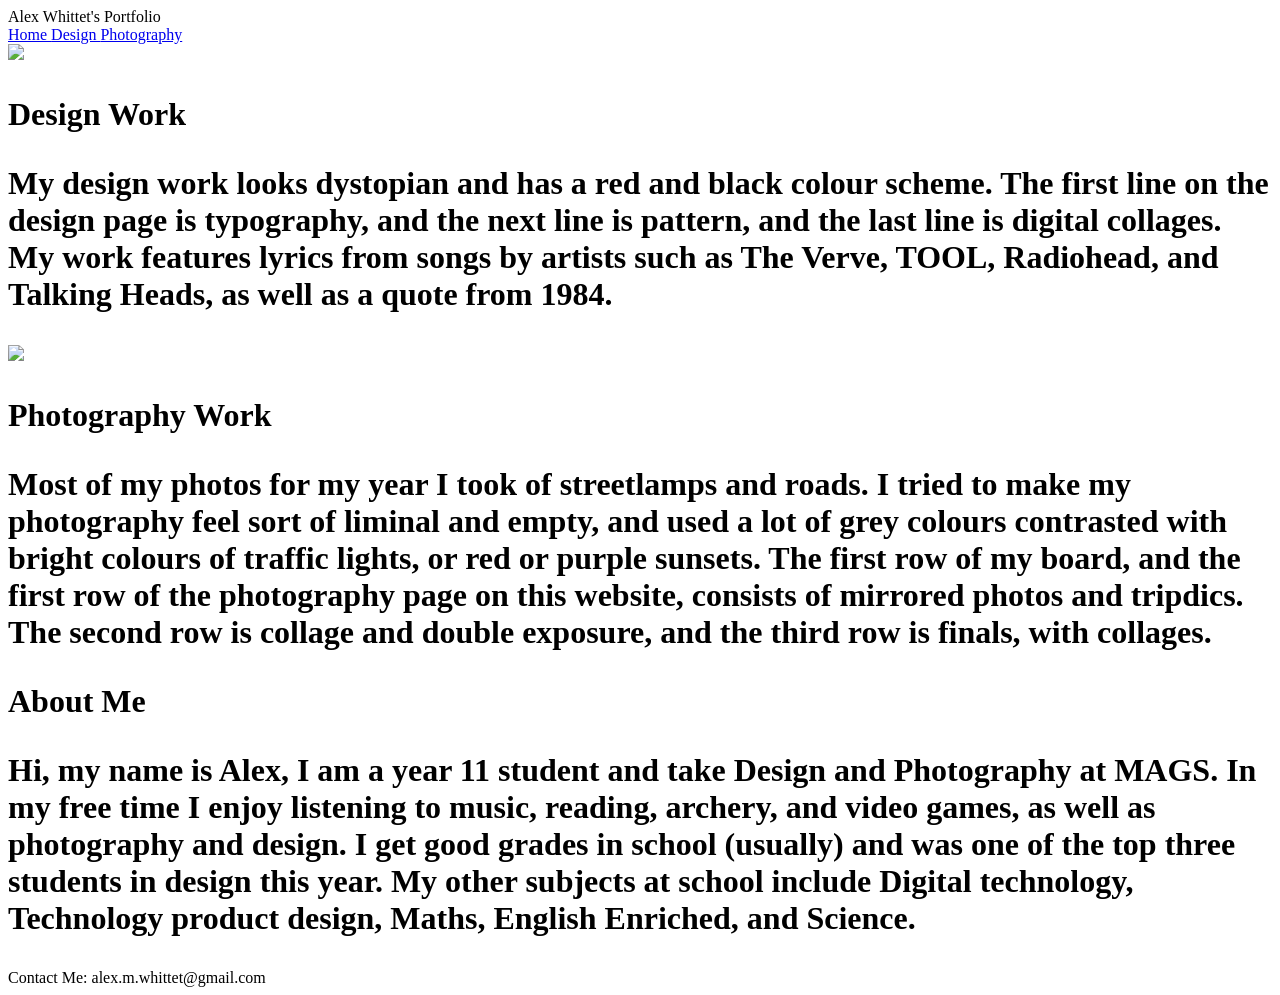
==== index.html @ 658d49e7 "Add files via upload" ====
<!DOCTYPE html>
<html>
    <head>    
        <title>Home - Alex's Portfolio</title>
        <link rel="stylesheet" href="./styles/styles.css">
    </head>

    <body>
        <div class="header">

            <div class="title">
                Alex Whittet's Portfolio
            </div>


            <a href="../assessment/index.html" class="home-button">
                Home
            </a> 

            <a href="../assessment/design.html" class="design-button">
                Design
            </a>

            <a href="../assessment/photography.html" class="photo-button">
                Photography
            </a>


        </div>
        
        <div class="background">  
            
            <div class="textbox1">
                <img src="../assessment/images/cynical.png" class="cynical">
                
                <div class="text1">
                    <h1>
                        <div class="title1">
                            <p>Design Work</p>
                        </div>
                        <p>My design work looks dystopian and has a red and black colour scheme. The first line on the design page is typography, and the next line is pattern, and the last line is digital collages. My work features lyrics from songs by artists such as The Verve, TOOL, Radiohead, and Talking Heads, as well as a quote from 1984.   </p>
                    </h1>
                </div>

            </div>

            <div class="textbox2">
                <img src="../assessment/images/photo_final.png" class="photo_final">

                <div class="text2">
                    <h1>
                        <div class="title2">
                            <p>Photography Work</p>
                        </div>
                        <p>Most of my photos for my year I took of streetlamps and roads. I tried to make my photography feel sort of liminal and empty, and used a lot of grey colours contrasted with bright colours of traffic lights, or red or purple sunsets. The first row of my board, and the first row of the photography page on this website, consists of mirrored photos and tripdics. The second row is collage and double exposure, and the third row is finals, with collages. </p>
                    </h1>
                </div>
            </div>

            <div class="textbox3">
                <div class="text3">
                    <h1>
                        <div class="title3">
                            <p>About Me</p>
                        </div>
                        <p>Hi, my name is Alex, I am a year 11 student and take Design and Photography at MAGS. In my free time I enjoy listening to music, reading, archery, and video games, as well as photography and design. I get good grades in school (usually) and was one of the top three students in design this year. My other subjects at school include Digital technology, Technology product design, Maths, English Enriched, and Science. </p>
                    </h1>
                </div>    
            </div>

        </div>

        <div class="footer">
            Contact Me: alex.m.whittet@gmail.com
        </div>


    </body>
</html>
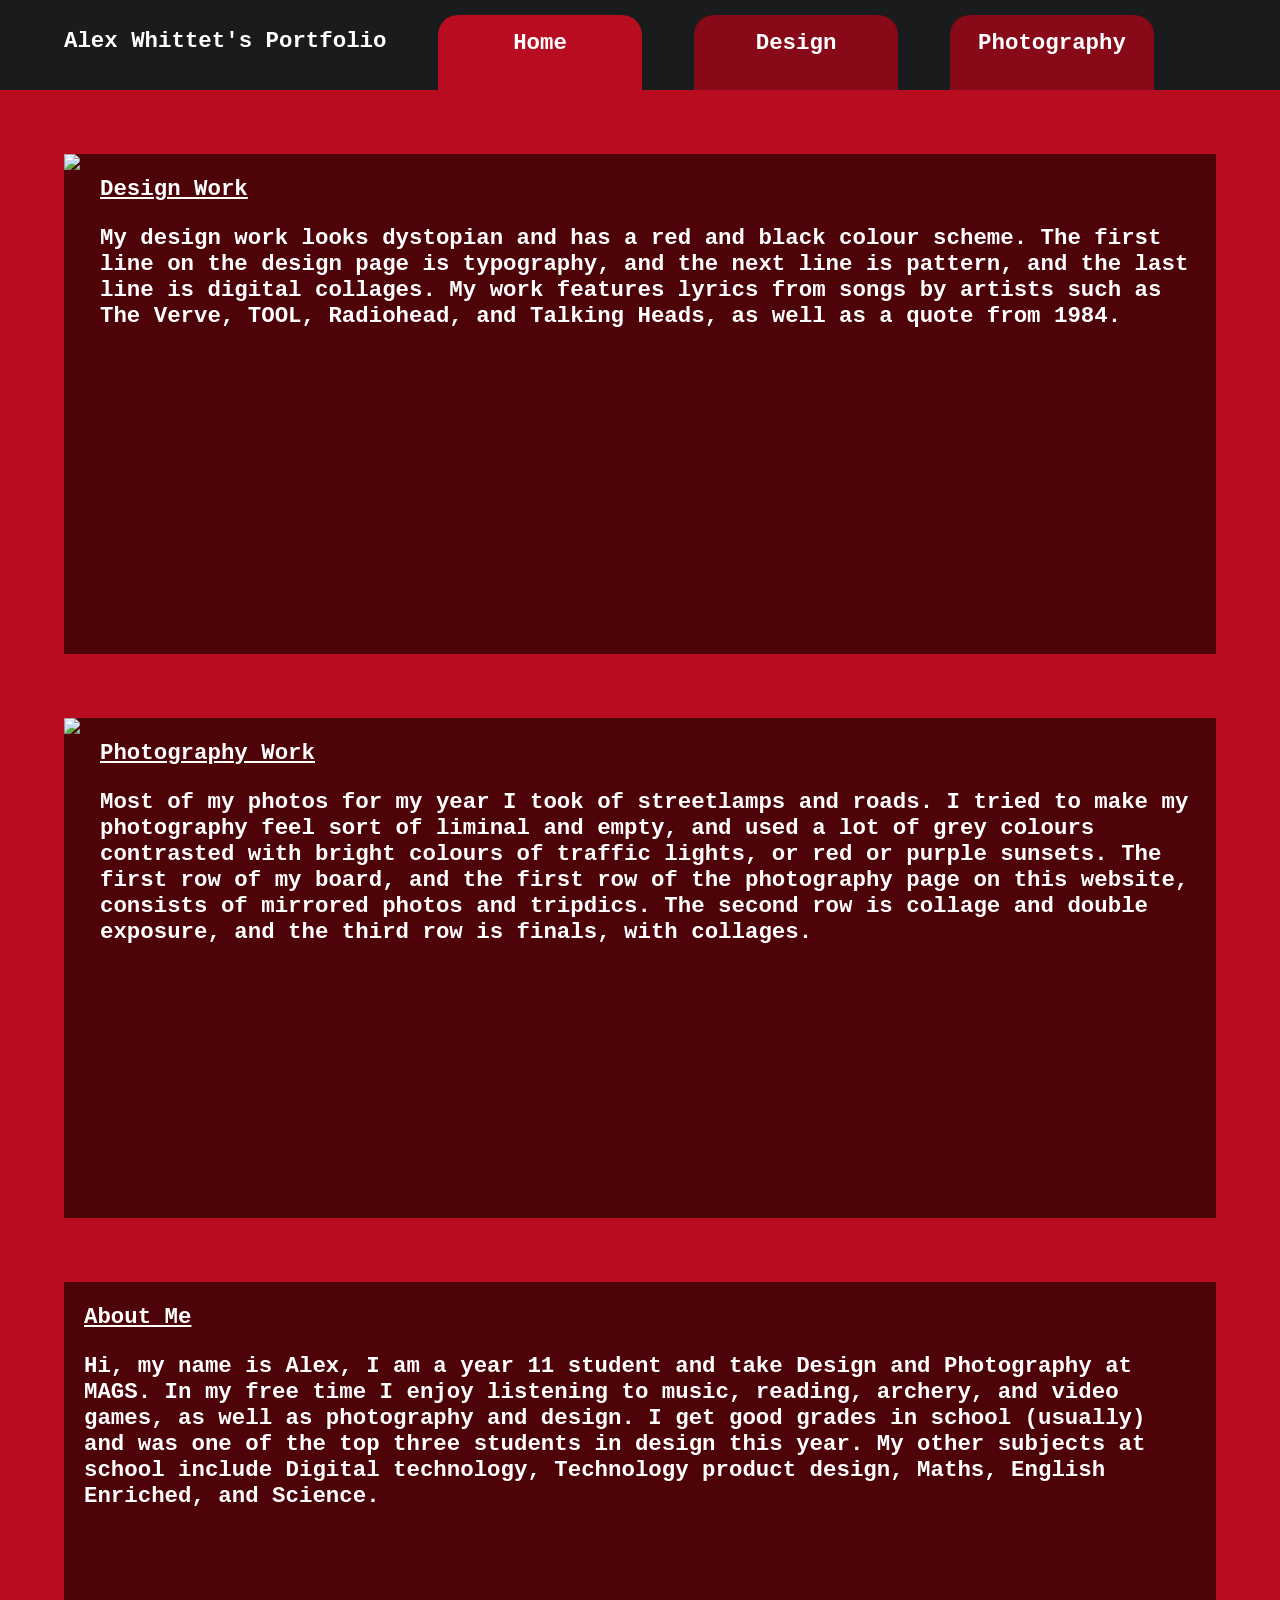
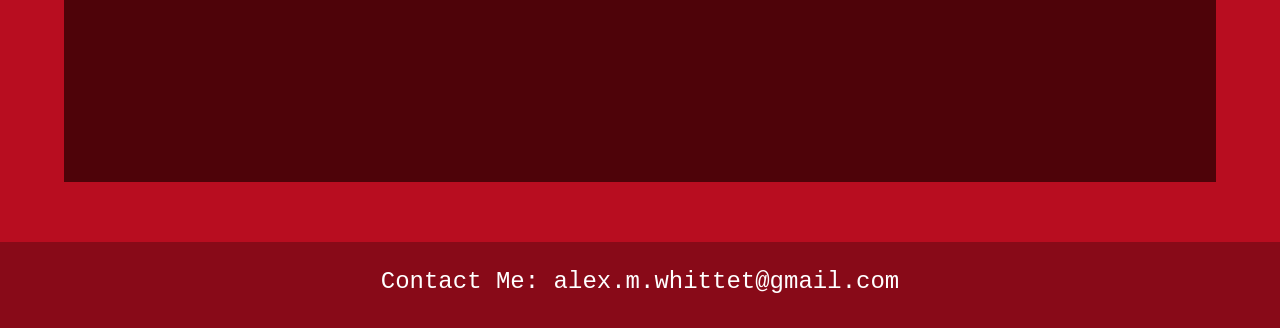
==== commit 820acd56: "html add" ====
--- a/index.html
+++ b/index.html
@@ -31,7 +31,7 @@
         <div class="background">  
             
             <div class="textbox1">
-                <img src="../assessment/images/cynical.png" class="cynical">
+                <img src="../assessment/images/design_final.png" class="design_final">
                 
                 <div class="text1">
                     <h1>
--- a/styles/styles.css
+++ b/styles/styles.css
@@ -0,0 +1,212 @@
+body {
+    margin: 0%;
+    background-color: #B80D20;
+}
+
+/* header or navigation bar */
+.header {
+    width: 100%;
+    height: 75px;
+    background-color: #191B1C;
+    font-size: 140%;
+    color: #fff;
+    font-weight: bolder;
+    font-family: 'Courier New', Courier, monospace;
+    padding-top: 15px;
+    border-radius: 0px;
+    display:flex;
+}
+
+/* title on the navbar. "Alex Whittet's Portfolio" */
+.title {
+    padding-left: 5%;
+    padding-right: 0px;
+    padding-top: 13px;
+}
+
+/* makes the buttons on the navbar highlighted when hovered over. */
+a:hover, a:active {
+    background-color: #B80D20;
+}
+
+/* home button on the navbar, takes the user to the homepage */
+.home-button {
+    border-top-left-radius: 20px;
+    border-top-right-radius: 20px;
+    width: 12%;
+    height: 45px;
+    margin-left: 4%;
+    background-color: #B80D20;
+    color: white;
+    padding: 15px 2%;
+    text-align: center;
+    text-decoration: none;
+    display: inline-block;
+}
+
+/* design button, takes the user to the design page */
+.design-button {
+    border-top-left-radius: 20px;
+    border-top-right-radius: 20px;
+    width: 12%;
+    background-color: #880A18;
+    height: 45px;
+    margin-left: 4%;
+
+    color: white;
+    padding: 15px 2%;
+    text-align: center;
+    text-decoration: none;
+    display: inline-block;
+}
+
+/* photography button, takes the user to the photography page */
+.photo-button {
+    border-top-left-radius: 20px;
+    border-top-right-radius: 20px;
+    width: 12%;
+    height: 45px;
+    margin-left: 4%;
+    background-color: #880A18;
+    color: white;
+    padding: 15px 2%;
+    text-align: center;
+    text-decoration: none;
+    display: inline-block;
+}
+
+/* red background of the website */
+.background {
+    width: 100%;
+    height: 150%;
+    background-color:#B80D20 ;
+}
+
+/* dark red box for design work */
+.textbox1 {
+    display: flex;
+    background-color: #4E0309;
+    width: 90%;
+    height: 500px;
+    margin-bottom: 60px;
+    margin-left: 5%;
+    margin-right: 5%;
+    margin-top: 5%;
+}
+
+/* design image */
+.design_final {
+    width: auto;
+    height: 100%;
+    object-fit: cover;
+}
+
+/* title - "Design Work" */
+.title1 {
+    font-weight: bolder;
+    text-decoration: underline;
+}
+
+/* text box - design */
+.text1 {
+    margin-left: 20px;
+    margin-right: 20px;
+    color: #fff;
+    font-family: 'Courier New', Courier, monospace;
+    font-size: 70%;
+}
+
+/* dark red box for photography work */
+.textbox2 {
+    display: flex;
+    background-color: #4E0309;
+    width: 90%;
+    height: 500px;
+    margin-bottom: 60px;
+    margin-left: 5%;
+    margin-right: 5%;
+    margin-top: 5%;
+}
+
+/* photography image */
+.photo_final {
+    width: auto;
+    height: 100%;
+    object-fit: cover;
+}
+
+/* title - "Photography Work */
+.title2 {
+    font-weight: bolder;
+    text-decoration: underline;
+
+    width: auto;
+    height: 100%;
+    object-fit: cover;
+}
+
+/* text box - photography */
+.text2 {
+    margin-left: 20px;
+    margin-right: 20px;
+    color: #fff;
+    font-family: 'Courier New', Courier, monospace;
+    font-size: 70%;
+
+    width: auto;
+    height: 100%;
+    object-fit: cover;
+}
+
+/* dark red box for about me */
+.textbox3 {
+    display: flex;
+    background-color: #4E0309;
+    width: 90%;
+    height: 500px;
+    margin-bottom: 60px;
+    margin-left: 5%;
+    margin-right: 5%;
+    margin-top: 5%;
+}
+
+/* title - "About Me" */
+.title3 {
+    font-weight: bolder;
+    text-decoration: underline;
+
+    width: auto;
+    height: 100%;
+    object-fit: cover;
+}
+
+/* text box - about me */
+.text3 {
+    margin-left: 20px;
+    margin-right: 20px;
+    color: #fff;
+    font-family: 'Courier New', Courier, monospace;
+    font-size: 70%;
+
+    width: auto;
+    height: 100%;
+    object-fit: cover;
+}
+
+/* footer - contains contact info */
+.footer {
+    background-color: #880A18;
+    width: 100%;
+    height: 60px;
+    padding-top: 2%;
+
+    color: #fff;
+    font-family: 'Courier New', Courier, monospace;
+    font-size: 150%;
+
+    display: inline-flex;
+    justify-content: center;
+    align-content: center;
+}
+
+
